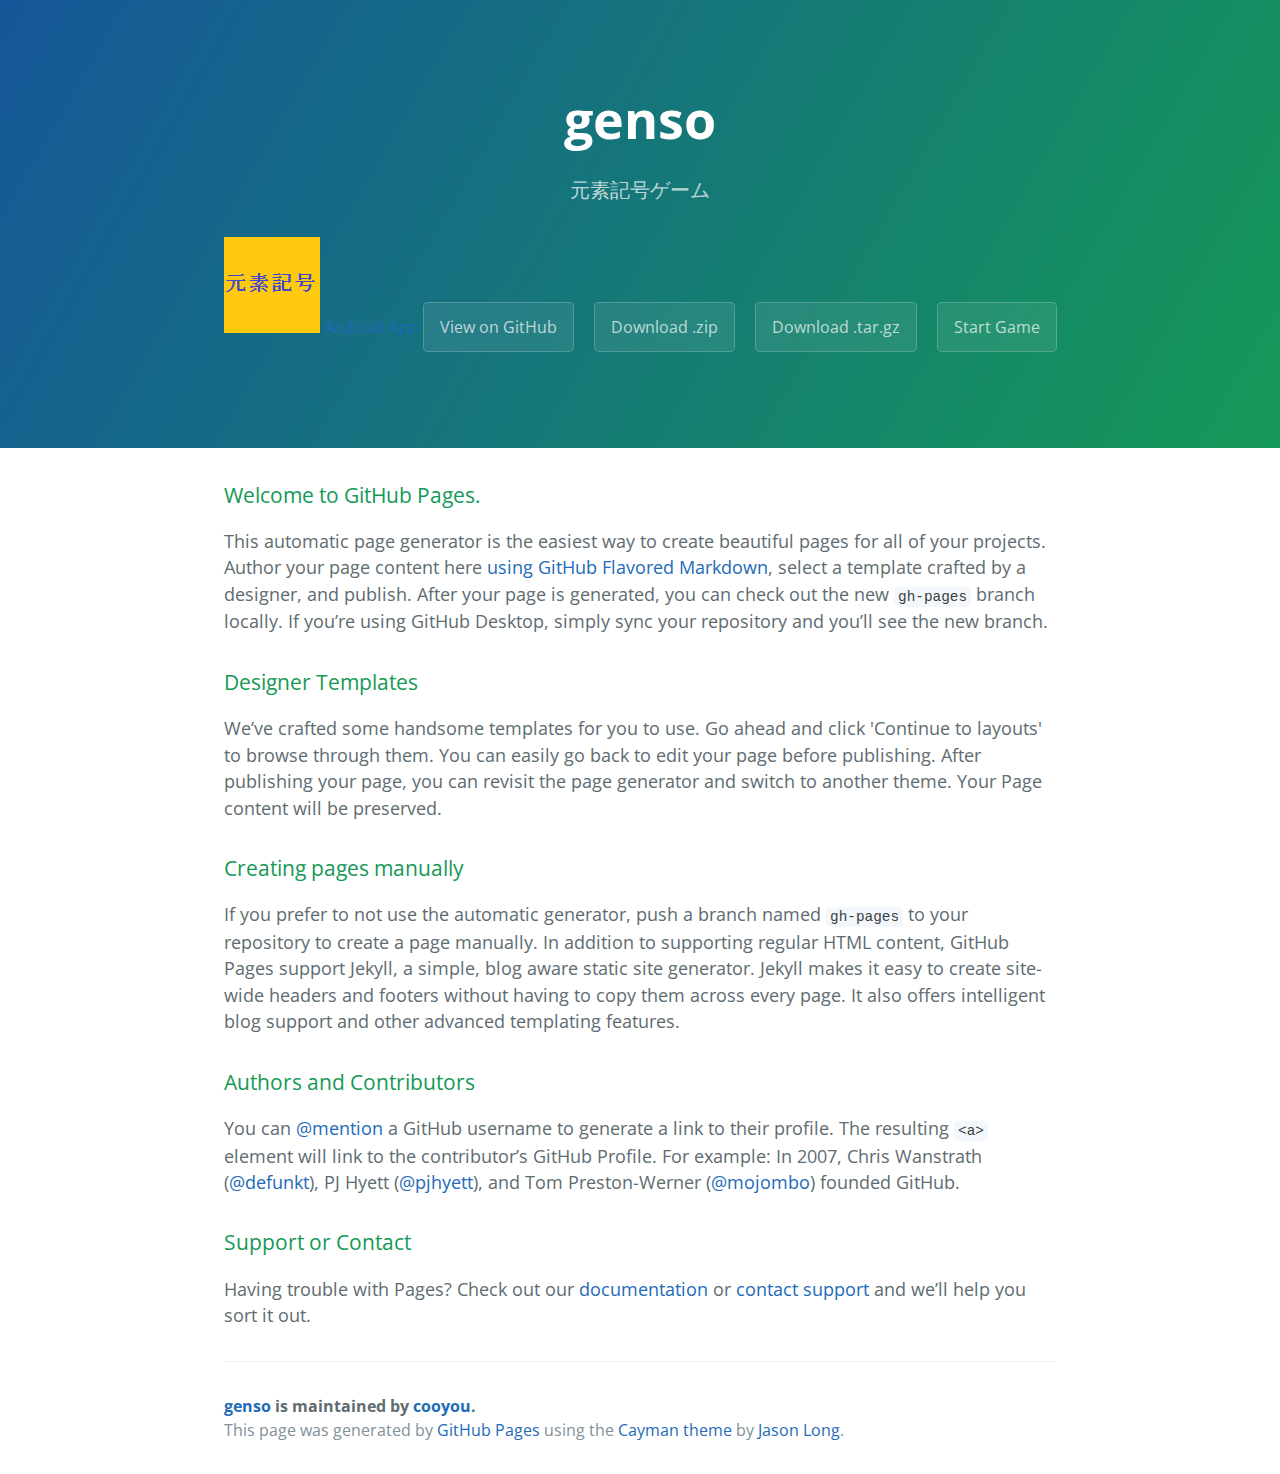
==== index.html @ 01611c3d "Update index.html" ====
<!DOCTYPE html>
<html lang="en-us">
  <head>
    <meta charset="UTF-8">
    <title>genso by cooyou</title>
    <meta name="viewport" content="width=device-width, initial-scale=1">
    <link rel="stylesheet" type="text/css" href="stylesheets/normalize.css" media="screen">
    <link href='https://fonts.googleapis.com/css?family=Open+Sans:400,700' rel='stylesheet' type='text/css'>
    <link rel="stylesheet" type="text/css" href="stylesheets/stylesheet.css" media="screen">
    <link rel="stylesheet" type="text/css" href="stylesheets/github-light.css" media="screen">
  </head>
  <body>
    <section class="page-header">
      <h1 class="project-name">genso</h1>
      <h2 class="project-tagline">元素記号ゲーム</h2>
      <a href="https://play.google.com/store/apps/details?id=org.cooyou.qagensogame&hl=ja" ><img src="http://cooyou.github.io/genso/www/96x96.png" /></a>
      <a href="https://play.google.com/store/apps/details?id=org.cooyou.qagensogame&hl=ja" >Android App</a> 
      <a href="https://github.com/cooyou/genso" class="btn">View on GitHub</a>
      <a href="https://github.com/cooyou/genso/zipball/master" class="btn">Download .zip</a>
      <a href="https://github.com/cooyou/genso/tarball/master" class="btn">Download .tar.gz</a>
      <a href="http://cooyou.github.io/genso/www/genso.html" class="btn">Start Game</a>
    </section>

    <section class="main-content">
      <h3>
<a id="welcome-to-github-pages" class="anchor" href="#welcome-to-github-pages" aria-hidden="true"><span aria-hidden="true" class="octicon octicon-link"></span></a>Welcome to GitHub Pages.</h3>

<p>This automatic page generator is the easiest way to create beautiful pages for all of your projects. Author your page content here <a href="https://guides.github.com/features/mastering-markdown/">using GitHub Flavored Markdown</a>, select a template crafted by a designer, and publish. After your page is generated, you can check out the new <code>gh-pages</code> branch locally. If you’re using GitHub Desktop, simply sync your repository and you’ll see the new branch.</p>

<h3>
<a id="designer-templates" class="anchor" href="#designer-templates" aria-hidden="true"><span aria-hidden="true" class="octicon octicon-link"></span></a>Designer Templates</h3>

<p>We’ve crafted some handsome templates for you to use. Go ahead and click 'Continue to layouts' to browse through them. You can easily go back to edit your page before publishing. After publishing your page, you can revisit the page generator and switch to another theme. Your Page content will be preserved.</p>

<h3>
<a id="creating-pages-manually" class="anchor" href="#creating-pages-manually" aria-hidden="true"><span aria-hidden="true" class="octicon octicon-link"></span></a>Creating pages manually</h3>

<p>If you prefer to not use the automatic generator, push a branch named <code>gh-pages</code> to your repository to create a page manually. In addition to supporting regular HTML content, GitHub Pages support Jekyll, a simple, blog aware static site generator. Jekyll makes it easy to create site-wide headers and footers without having to copy them across every page. It also offers intelligent blog support and other advanced templating features.</p>

<h3>
<a id="authors-and-contributors" class="anchor" href="#authors-and-contributors" aria-hidden="true"><span aria-hidden="true" class="octicon octicon-link"></span></a>Authors and Contributors</h3>

<p>You can <a href="https://help.github.com/articles/basic-writing-and-formatting-syntax/#mentioning-users-and-teams" class="user-mention">@mention</a> a GitHub username to generate a link to their profile. The resulting <code>&lt;a&gt;</code> element will link to the contributor’s GitHub Profile. For example: In 2007, Chris Wanstrath (<a href="https://github.com/defunkt" class="user-mention">@defunkt</a>), PJ Hyett (<a href="https://github.com/pjhyett" class="user-mention">@pjhyett</a>), and Tom Preston-Werner (<a href="https://github.com/mojombo" class="user-mention">@mojombo</a>) founded GitHub.</p>

<h3>
<a id="support-or-contact" class="anchor" href="#support-or-contact" aria-hidden="true"><span aria-hidden="true" class="octicon octicon-link"></span></a>Support or Contact</h3>

<p>Having trouble with Pages? Check out our <a href="https://help.github.com/pages">documentation</a> or <a href="https://github.com/contact">contact support</a> and we’ll help you sort it out.</p>

      <footer class="site-footer">
        <span class="site-footer-owner"><a href="https://github.com/cooyou/genso">genso</a> is maintained by <a href="https://github.com/cooyou">cooyou</a>.</span>

        <span class="site-footer-credits">This page was generated by <a href="https://pages.github.com">GitHub Pages</a> using the <a href="https://github.com/jasonlong/cayman-theme">Cayman theme</a> by <a href="https://twitter.com/jasonlong">Jason Long</a>.</span>
      </footer>

    </section>

  
  </body>
</html>
---- stylesheets/stylesheet.css ----
* {
  box-sizing: border-box; }

body {
  padding: 0;
  margin: 0;
  font-family: "Open Sans", "Helvetica Neue", Helvetica, Arial, sans-serif;
  font-size: 16px;
  line-height: 1.5;
  color: #606c71; }

a {
  color: #1e6bb8;
  text-decoration: none; }
  a:hover {
    text-decoration: underline; }

.btn {
  display: inline-block;
  margin-bottom: 1rem;
  color: rgba(255, 255, 255, 0.7);
  background-color: rgba(255, 255, 255, 0.08);
  border-color: rgba(255, 255, 255, 0.2);
  border-style: solid;
  border-width: 1px;
  border-radius: 0.3rem;
  transition: color 0.2s, background-color 0.2s, border-color 0.2s; }
  .btn + .btn {
    margin-left: 1rem; }

.btn:hover {
  color: rgba(255, 255, 255, 0.8);
  text-decoration: none;
  background-color: rgba(255, 255, 255, 0.2);
  border-color: rgba(255, 255, 255, 0.3); }

@media screen and (min-width: 64em) {
  .btn {
    padding: 0.75rem 1rem; } }

@media screen and (min-width: 42em) and (max-width: 64em) {
  .btn {
    padding: 0.6rem 0.9rem;
    font-size: 0.9rem; } }

@media screen and (max-width: 42em) {
  .btn {
    display: block;
    width: 100%;
    padding: 0.75rem;
    font-size: 0.9rem; }
    .btn + .btn {
      margin-top: 1rem;
      margin-left: 0; } }

.page-header {
  color: #fff;
  text-align: center;
  background-color: #159957;
  background-image: linear-gradient(120deg, #155799, #159957); }

@media screen and (min-width: 64em) {
  .page-header {
    padding: 5rem 6rem; } }

@media screen and (min-width: 42em) and (max-width: 64em) {
  .page-header {
    padding: 3rem 4rem; } }

@media screen and (max-width: 42em) {
  .page-header {
    padding: 2rem 1rem; } }

.project-name {
  margin-top: 0;
  margin-bottom: 0.1rem; }

@media screen and (min-width: 64em) {
  .project-name {
    font-size: 3.25rem; } }

@media screen and (min-width: 42em) and (max-width: 64em) {
  .project-name {
    font-size: 2.25rem; } }

@media screen and (max-width: 42em) {
  .project-name {
    font-size: 1.75rem; } }

.project-tagline {
  margin-bottom: 2rem;
  font-weight: normal;
  opacity: 0.7; }

@media screen and (min-width: 64em) {
  .project-tagline {
    font-size: 1.25rem; } }

@media screen and (min-width: 42em) and (max-width: 64em) {
  .project-tagline {
    font-size: 1.15rem; } }

@media screen and (max-width: 42em) {
  .project-tagline {
    font-size: 1rem; } }

.main-content :first-child {
  margin-top: 0; }
.main-content img {
  max-width: 100%; }
.main-content h1, .main-content h2, .main-content h3, .main-content h4, .main-content h5, .main-content h6 {
  margin-top: 2rem;
  margin-bottom: 1rem;
  font-weight: normal;
  color: #159957; }
.main-content p {
  margin-bottom: 1em; }
.main-content code {
  padding: 2px 4px;
  font-family: Consolas, "Liberation Mono", Menlo, Courier, monospace;
  font-size: 0.9rem;
  color: #383e41;
  background-color: #f3f6fa;
  border-radius: 0.3rem; }
.main-content pre {
  padding: 0.8rem;
  margin-top: 0;
  margin-bottom: 1rem;
  font: 1rem Consolas, "Liberation Mono", Menlo, Courier, monospace;
  color: #567482;
  word-wrap: normal;
  background-color: #f3f6fa;
  border: solid 1px #dce6f0;
  border-radius: 0.3rem; }
  .main-content pre > code {
    padding: 0;
    margin: 0;
    font-size: 0.9rem;
    color: #567482;
    word-break: normal;
    white-space: pre;
    background: transparent;
    border: 0; }
.main-content .highlight {
  margin-bottom: 1rem; }
  .main-content .highlight pre {
    margin-bottom: 0;
    word-break: normal; }
.main-content .highlight pre, .main-content pre {
  padding: 0.8rem;
  overflow: auto;
  font-size: 0.9rem;
  line-height: 1.45;
  border-radius: 0.3rem; }
.main-content pre code, .main-content pre tt {
  display: inline;
  max-width: initial;
  padding: 0;
  margin: 0;
  overflow: initial;
  line-height: inherit;
  word-wrap: normal;
  background-color: transparent;
  border: 0; }
  .main-content pre code:before, .main-content pre code:after, .main-content pre tt:before, .main-content pre tt:after {
    content: normal; }
.main-content ul, .main-content ol {
  margin-top: 0; }
.main-content blockquote {
  padding: 0 1rem;
  margin-left: 0;
  color: #819198;
  border-left: 0.3rem solid #dce6f0; }
  .main-content blockquote > :first-child {
    margin-top: 0; }
  .main-content blockquote > :last-child {
    margin-bottom: 0; }
.main-content table {
  display: block;
  width: 100%;
  overflow: auto;
  word-break: normal;
  word-break: keep-all; }
  .main-content table th {
    font-weight: bold; }
  .main-content table th, .main-content table td {
    padding: 0.5rem 1rem;
    border: 1px solid #e9ebec; }
.main-content dl {
  padding: 0; }
  .main-content dl dt {
    padding: 0;
    margin-top: 1rem;
    font-size: 1rem;
    font-weight: bold; }
  .main-content dl dd {
    padding: 0;
    margin-bottom: 1rem; }
.main-content hr {
  height: 2px;
  padding: 0;
  margin: 1rem 0;
  background-color: #eff0f1;
  border: 0; }

@media screen and (min-width: 64em) {
  .main-content {
    max-width: 64rem;
    padding: 2rem 6rem;
    margin: 0 auto;
    font-size: 1.1rem; } }

@media screen and (min-width: 42em) and (max-width: 64em) {
  .main-content {
    padding: 2rem 4rem;
    font-size: 1.1rem; } }

@media screen and (max-width: 42em) {
  .main-content {
    padding: 2rem 1rem;
    font-size: 1rem; } }

.site-footer {
  padding-top: 2rem;
  margin-top: 2rem;
  border-top: solid 1px #eff0f1; }

.site-footer-owner {
  display: block;
  font-weight: bold; }

.site-footer-credits {
  color: #819198; }

@media screen and (min-width: 64em) {
  .site-footer {
    font-size: 1rem; } }

@media screen and (min-width: 42em) and (max-width: 64em) {
  .site-footer {
    font-size: 1rem; } }

@media screen and (max-width: 42em) {
  .site-footer {
    font-size: 0.9rem; } }
---- stylesheets/github-light.css ----
/*
The MIT License (MIT)

Copyright (c) 2015 GitHub, Inc.

Permission is hereby granted, free of charge, to any person obtaining a copy
of this software and associated documentation files (the "Software"), to deal
in the Software without restriction, including without limitation the rights
to use, copy, modify, merge, publish, distribute, sublicense, and/or sell
copies of the Software, and to permit persons to whom the Software is
furnished to do so, subject to the following conditions:

The above copyright notice and this permission notice shall be included in all
copies or substantial portions of the Software.

THE SOFTWARE IS PROVIDED "AS IS", WITHOUT WARRANTY OF ANY KIND, EXPRESS OR
IMPLIED, INCLUDING BUT NOT LIMITED TO THE WARRANTIES OF MERCHANTABILITY,
FITNESS FOR A PARTICULAR PURPOSE AND NONINFRINGEMENT. IN NO EVENT SHALL THE
AUTHORS OR COPYRIGHT HOLDERS BE LIABLE FOR ANY CLAIM, DAMAGES OR OTHER
LIABILITY, WHETHER IN AN ACTION OF CONTRACT, TORT OR OTHERWISE, ARISING FROM,
OUT OF OR IN CONNECTION WITH THE SOFTWARE OR THE USE OR OTHER DEALINGS IN THE
SOFTWARE.

*/

.pl-c /* comment */ {
  color: #969896;
}

.pl-c1      /* constant, markup.raw, meta.diff.header, meta.module-reference, meta.property-name, support, support.constant, support.variable, variable.other.constant */,
.pl-s .pl-v /* string variable */ {
  color: #0086b3;
}

.pl-e  /* entity */,
.pl-en /* entity.name */ {
  color: #795da3;
}

.pl-s .pl-s1 /* string source */,
.pl-smi      /* storage.modifier.import, storage.modifier.package, storage.type.java, variable.other, variable.parameter.function */ {
  color: #333;
}

.pl-ent /* entity.name.tag */ {
  color: #63a35c;
}

.pl-k /* keyword, storage, storage.type */ {
  color: #a71d5d;
}

.pl-pds              /* punctuation.definition.string, string.regexp.character-class */,
.pl-s                /* string */,
.pl-s .pl-pse .pl-s1 /* string punctuation.section.embedded source */,
.pl-sr               /* string.regexp */,
.pl-sr .pl-cce       /* string.regexp constant.character.escape */,
.pl-sr .pl-sra       /* string.regexp string.regexp.arbitrary-repitition */,
.pl-sr .pl-sre       /* string.regexp source.ruby.embedded */ {
  color: #183691;
}

.pl-v /* variable */ {
  color: #ed6a43;
}

.pl-id /* invalid.deprecated */ {
  color: #b52a1d;
}

.pl-ii /* invalid.illegal */ {
  background-color: #b52a1d;
  color: #f8f8f8;
}

.pl-sr .pl-cce /* string.regexp constant.character.escape */ {
  color: #63a35c;
  font-weight: bold;
}

.pl-ml /* markup.list */ {
  color: #693a17;
}

.pl-mh        /* markup.heading */,
.pl-mh .pl-en /* markup.heading entity.name */,
.pl-ms        /* meta.separator */ {
  color: #1d3e81;
  font-weight: bold;
}

.pl-mq /* markup.quote */ {
  color: #008080;
}

.pl-mi /* markup.italic */ {
  color: #333;
  font-style: italic;
}

.pl-mb /* markup.bold */ {
  color: #333;
  font-weight: bold;
}

.pl-md /* markup.deleted, meta.diff.header.from-file */ {
  background-color: #ffecec;
  color: #bd2c00;
}

.pl-mi1 /* markup.inserted, meta.diff.header.to-file */ {
  background-color: #eaffea;
  color: #55a532;
}

.pl-mdr /* meta.diff.range */ {
  color: #795da3;
  font-weight: bold;
}

.pl-mo /* meta.output */ {
  color: #1d3e81;
}
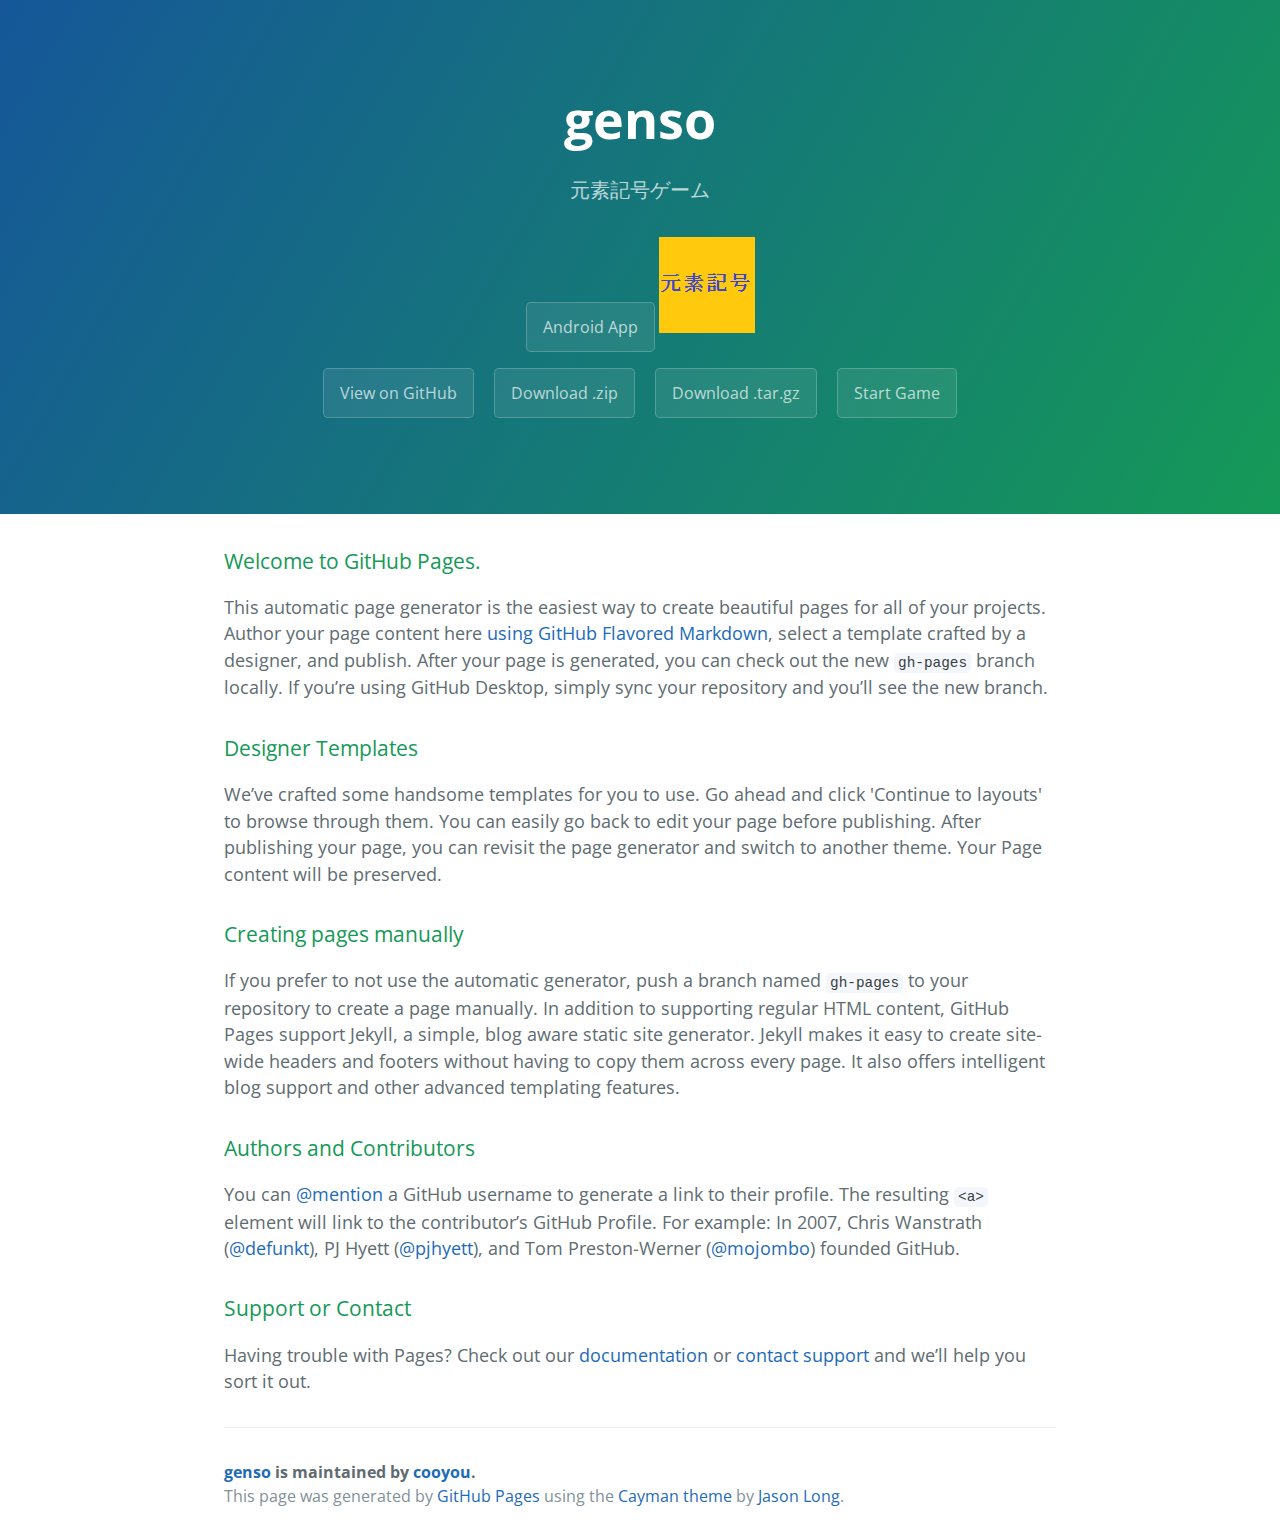
==== commit 082b3226: "Update index.html" ====
--- a/index.html
+++ b/index.html
@@ -13,8 +13,9 @@
     <section class="page-header">
       <h1 class="project-name">genso</h1>
       <h2 class="project-tagline">元素記号ゲーム</h2>
+      <a href="https://play.google.com/store/apps/details?id=org.cooyou.qagensogame&hl=ja" class="btn">Android App</a> 
       <a href="https://play.google.com/store/apps/details?id=org.cooyou.qagensogame&hl=ja" ><img src="http://cooyou.github.io/genso/www/96x96.png" /></a>
-      <a href="https://play.google.com/store/apps/details?id=org.cooyou.qagensogame&hl=ja" >Android App</a> 
+      <br/>
       <a href="https://github.com/cooyou/genso" class="btn">View on GitHub</a>
       <a href="https://github.com/cooyou/genso/zipball/master" class="btn">Download .zip</a>
       <a href="https://github.com/cooyou/genso/tarball/master" class="btn">Download .tar.gz</a>
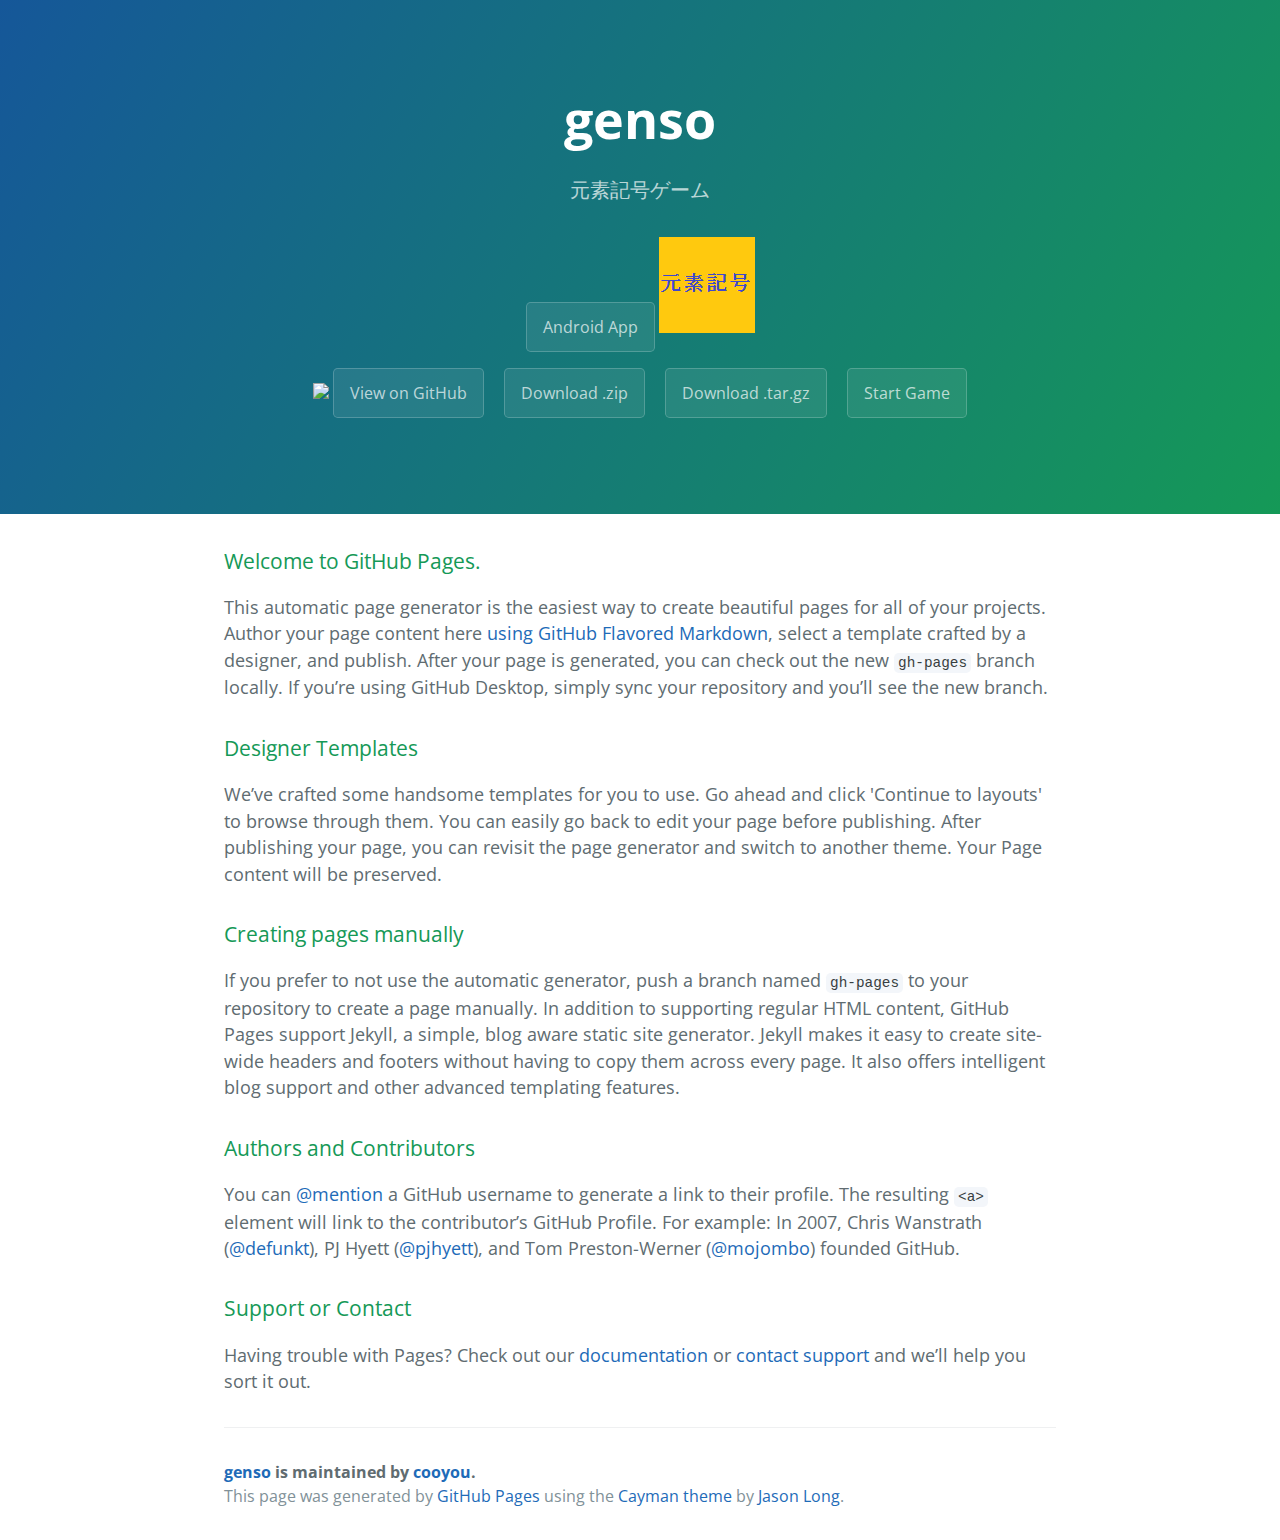
==== commit cd83edfe: "Update index.html" ====
--- a/index.html
+++ b/index.html
@@ -15,7 +15,7 @@
       <h2 class="project-tagline">元素記号ゲーム</h2>
       <a href="https://play.google.com/store/apps/details?id=org.cooyou.qagensogame&hl=ja" class="btn">Android App</a> 
       <a href="https://play.google.com/store/apps/details?id=org.cooyou.qagensogame&hl=ja" ><img src="http://cooyou.github.io/genso/www/96x96.png" /></a>
-      <br/>
+      <br/><img src="96x96"/>
       <a href="https://github.com/cooyou/genso" class="btn">View on GitHub</a>
       <a href="https://github.com/cooyou/genso/zipball/master" class="btn">Download .zip</a>
       <a href="https://github.com/cooyou/genso/tarball/master" class="btn">Download .tar.gz</a>
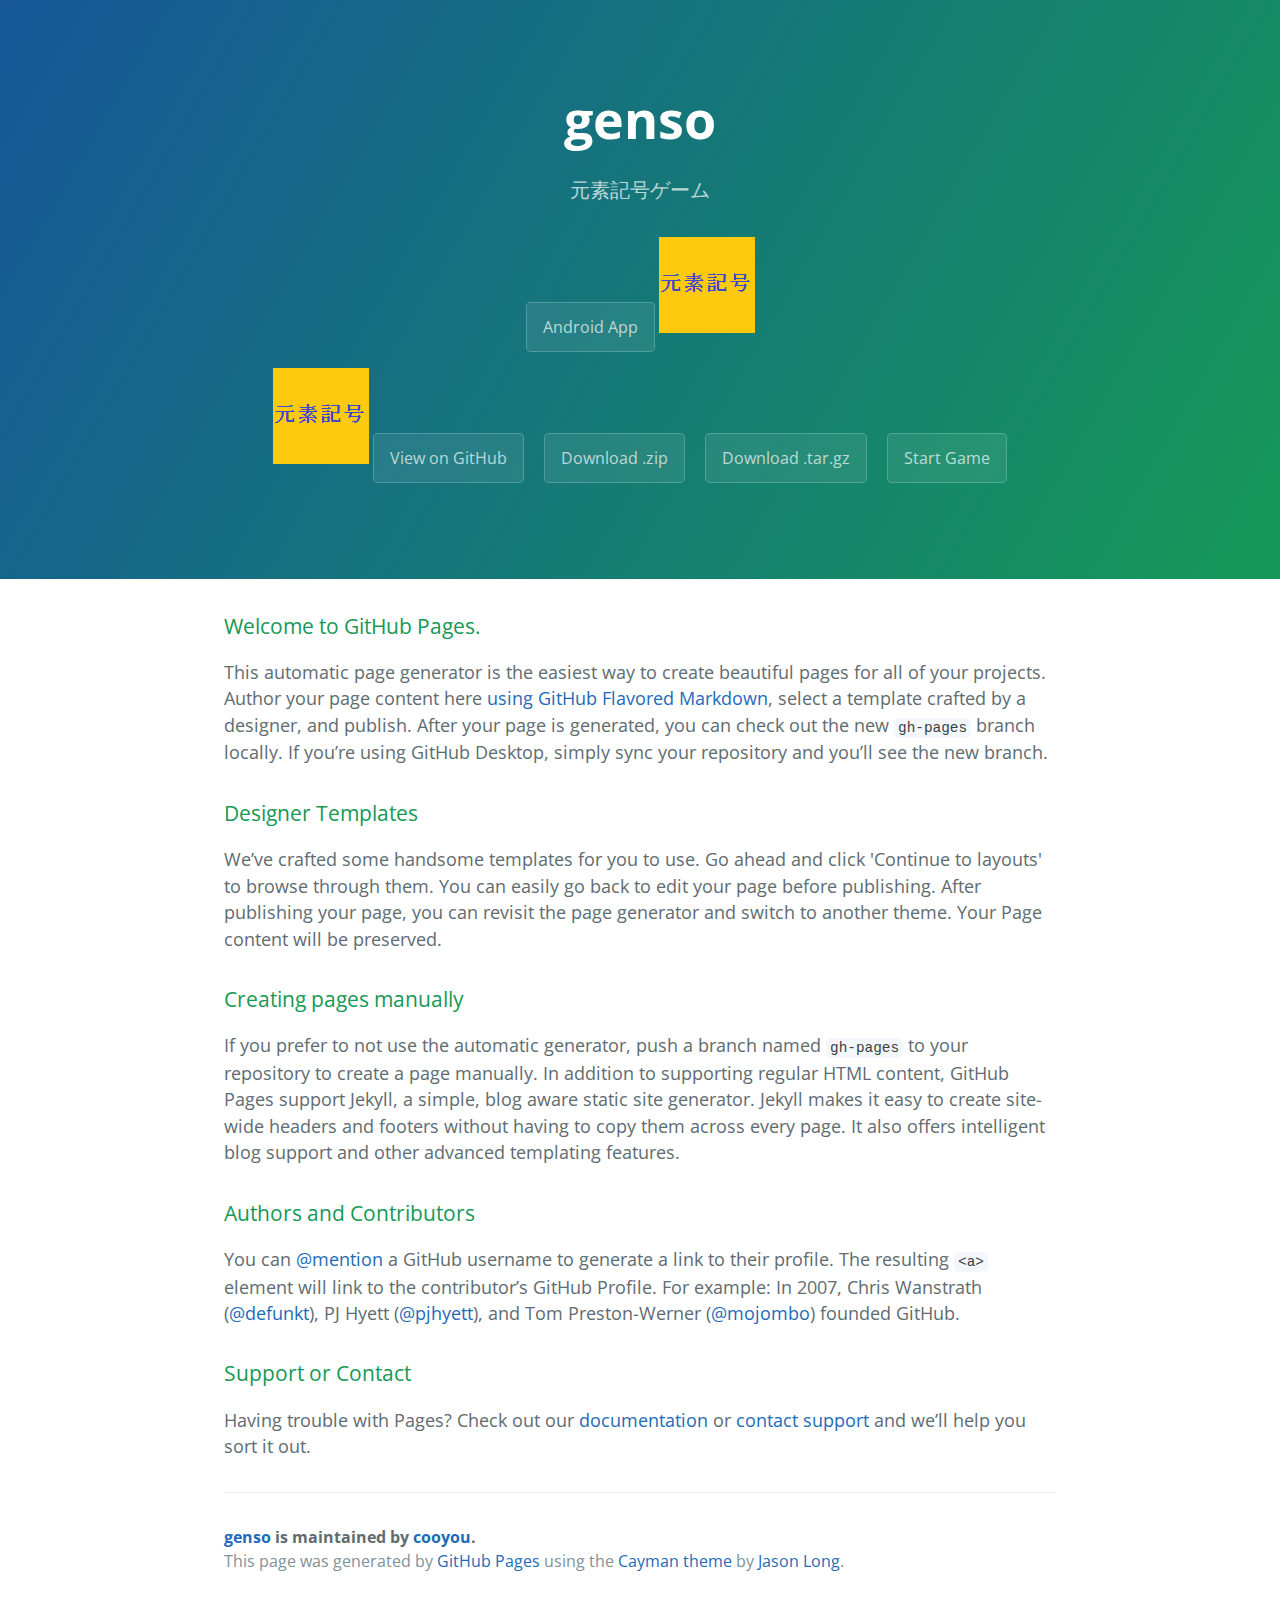
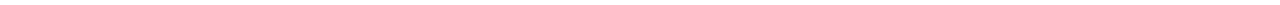
==== commit a55b34d7: "Update index.html" ====
--- a/index.html
+++ b/index.html
@@ -15,7 +15,7 @@
       <h2 class="project-tagline">元素記号ゲーム</h2>
       <a href="https://play.google.com/store/apps/details?id=org.cooyou.qagensogame&hl=ja" class="btn">Android App</a> 
       <a href="https://play.google.com/store/apps/details?id=org.cooyou.qagensogame&hl=ja" ><img src="http://cooyou.github.io/genso/www/96x96.png" /></a>
-      <br/><img src="96x96"/>
+      <br/><img src="www/96x96.png"/>
       <a href="https://github.com/cooyou/genso" class="btn">View on GitHub</a>
       <a href="https://github.com/cooyou/genso/zipball/master" class="btn">Download .zip</a>
       <a href="https://github.com/cooyou/genso/tarball/master" class="btn">Download .tar.gz</a>
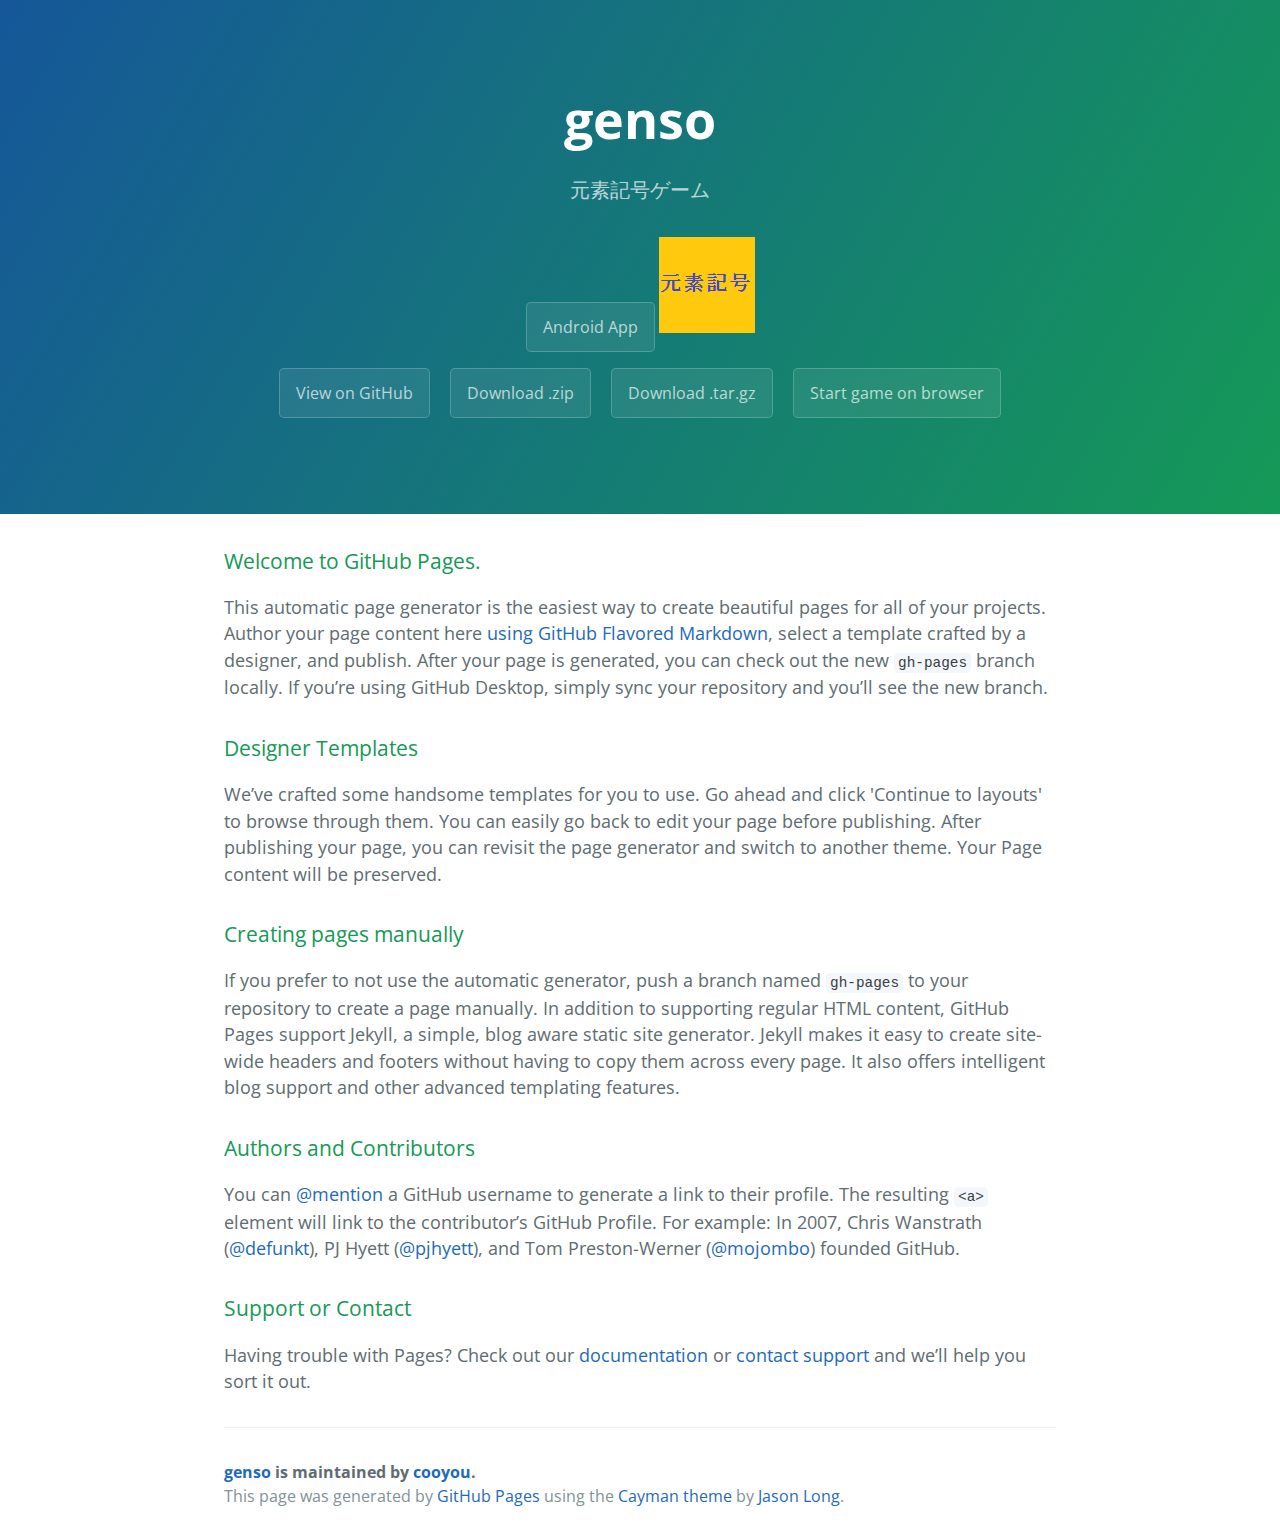
==== commit 65dcdb16: "Update index.html" ====
--- a/index.html
+++ b/index.html
@@ -14,12 +14,12 @@
       <h1 class="project-name">genso</h1>
       <h2 class="project-tagline">元素記号ゲーム</h2>
       <a href="https://play.google.com/store/apps/details?id=org.cooyou.qagensogame&hl=ja" class="btn">Android App</a> 
-      <a href="https://play.google.com/store/apps/details?id=org.cooyou.qagensogame&hl=ja" ><img src="http://cooyou.github.io/genso/www/96x96.png" /></a>
-      <br/><img src="www/96x96.png"/>
+      <a href="https://play.google.com/store/apps/details?id=org.cooyou.qagensogame&hl=ja" ><img src="www/96x96.png" /></a>
+      <br/>
       <a href="https://github.com/cooyou/genso" class="btn">View on GitHub</a>
       <a href="https://github.com/cooyou/genso/zipball/master" class="btn">Download .zip</a>
       <a href="https://github.com/cooyou/genso/tarball/master" class="btn">Download .tar.gz</a>
-      <a href="http://cooyou.github.io/genso/www/genso.html" class="btn">Start Game</a>
+      <a href="http://cooyou.github.io/genso/www/genso.html" class="btn">Start game on browser</a>
     </section>
 
     <section class="main-content">
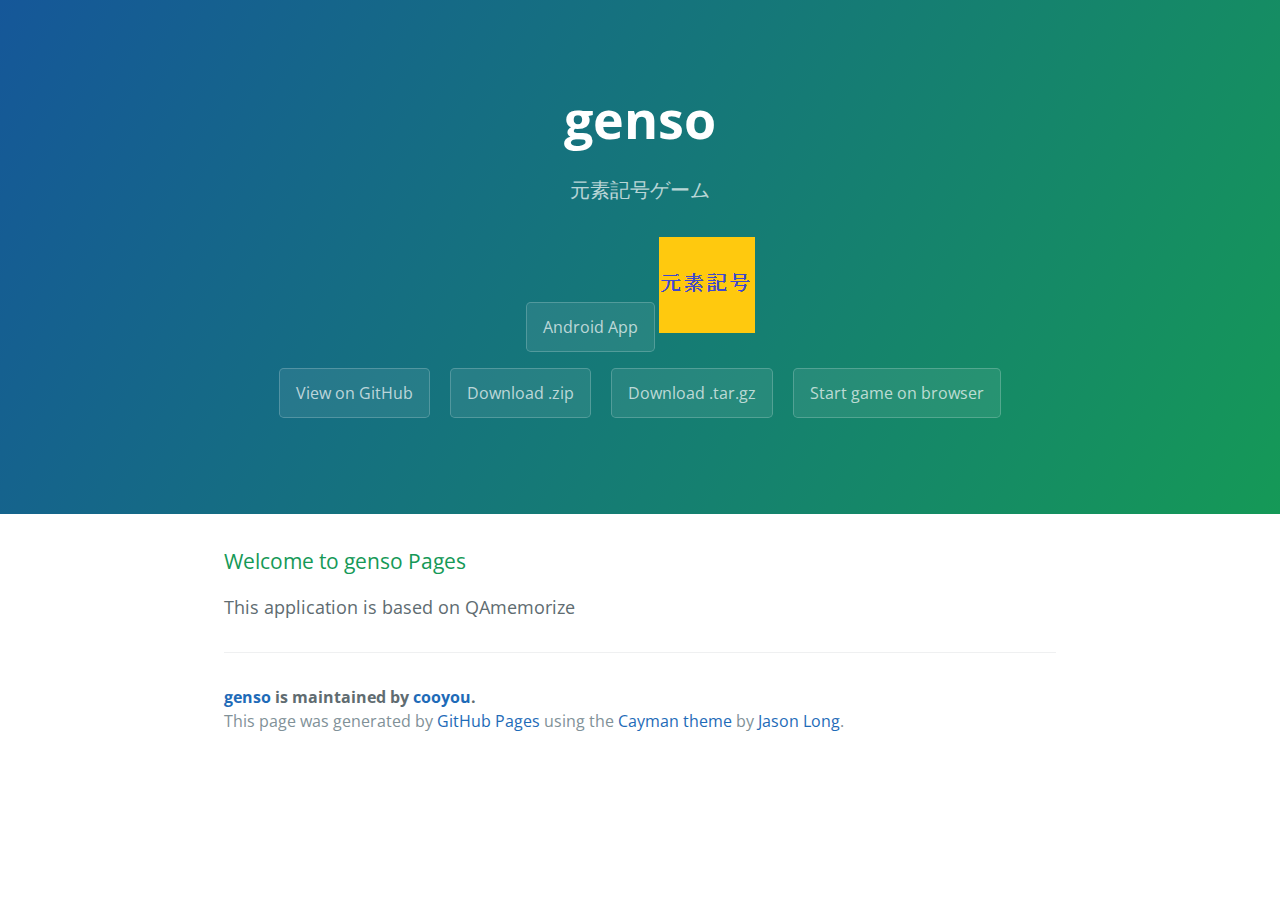
==== commit b7e63fd4: "update index" ====
--- a/index.html
+++ b/index.html
@@ -23,31 +23,8 @@
     </section>
 
     <section class="main-content">
-      <h3>
-<a id="welcome-to-github-pages" class="anchor" href="#welcome-to-github-pages" aria-hidden="true"><span aria-hidden="true" class="octicon octicon-link"></span></a>Welcome to GitHub Pages.</h3>
-
-<p>This automatic page generator is the easiest way to create beautiful pages for all of your projects. Author your page content here <a href="https://guides.github.com/features/mastering-markdown/">using GitHub Flavored Markdown</a>, select a template crafted by a designer, and publish. After your page is generated, you can check out the new <code>gh-pages</code> branch locally. If you’re using GitHub Desktop, simply sync your repository and you’ll see the new branch.</p>
-
-<h3>
-<a id="designer-templates" class="anchor" href="#designer-templates" aria-hidden="true"><span aria-hidden="true" class="octicon octicon-link"></span></a>Designer Templates</h3>
-
-<p>We’ve crafted some handsome templates for you to use. Go ahead and click 'Continue to layouts' to browse through them. You can easily go back to edit your page before publishing. After publishing your page, you can revisit the page generator and switch to another theme. Your Page content will be preserved.</p>
-
-<h3>
-<a id="creating-pages-manually" class="anchor" href="#creating-pages-manually" aria-hidden="true"><span aria-hidden="true" class="octicon octicon-link"></span></a>Creating pages manually</h3>
-
-<p>If you prefer to not use the automatic generator, push a branch named <code>gh-pages</code> to your repository to create a page manually. In addition to supporting regular HTML content, GitHub Pages support Jekyll, a simple, blog aware static site generator. Jekyll makes it easy to create site-wide headers and footers without having to copy them across every page. It also offers intelligent blog support and other advanced templating features.</p>
-
-<h3>
-<a id="authors-and-contributors" class="anchor" href="#authors-and-contributors" aria-hidden="true"><span aria-hidden="true" class="octicon octicon-link"></span></a>Authors and Contributors</h3>
-
-<p>You can <a href="https://help.github.com/articles/basic-writing-and-formatting-syntax/#mentioning-users-and-teams" class="user-mention">@mention</a> a GitHub username to generate a link to their profile. The resulting <code>&lt;a&gt;</code> element will link to the contributor’s GitHub Profile. For example: In 2007, Chris Wanstrath (<a href="https://github.com/defunkt" class="user-mention">@defunkt</a>), PJ Hyett (<a href="https://github.com/pjhyett" class="user-mention">@pjhyett</a>), and Tom Preston-Werner (<a href="https://github.com/mojombo" class="user-mention">@mojombo</a>) founded GitHub.</p>
-
-<h3>
-<a id="support-or-contact" class="anchor" href="#support-or-contact" aria-hidden="true"><span aria-hidden="true" class="octicon octicon-link"></span></a>Support or Contact</h3>
-
-<p>Having trouble with Pages? Check out our <a href="https://help.github.com/pages">documentation</a> or <a href="https://github.com/contact">contact support</a> and we’ll help you sort it out.</p>
-
+      <h3>Welcome to genso Pages</h3>
+	  <p>This application is based on QAmemorize</p>
       <footer class="site-footer">
         <span class="site-footer-owner"><a href="https://github.com/cooyou/genso">genso</a> is maintained by <a href="https://github.com/cooyou">cooyou</a>.</span>
 
